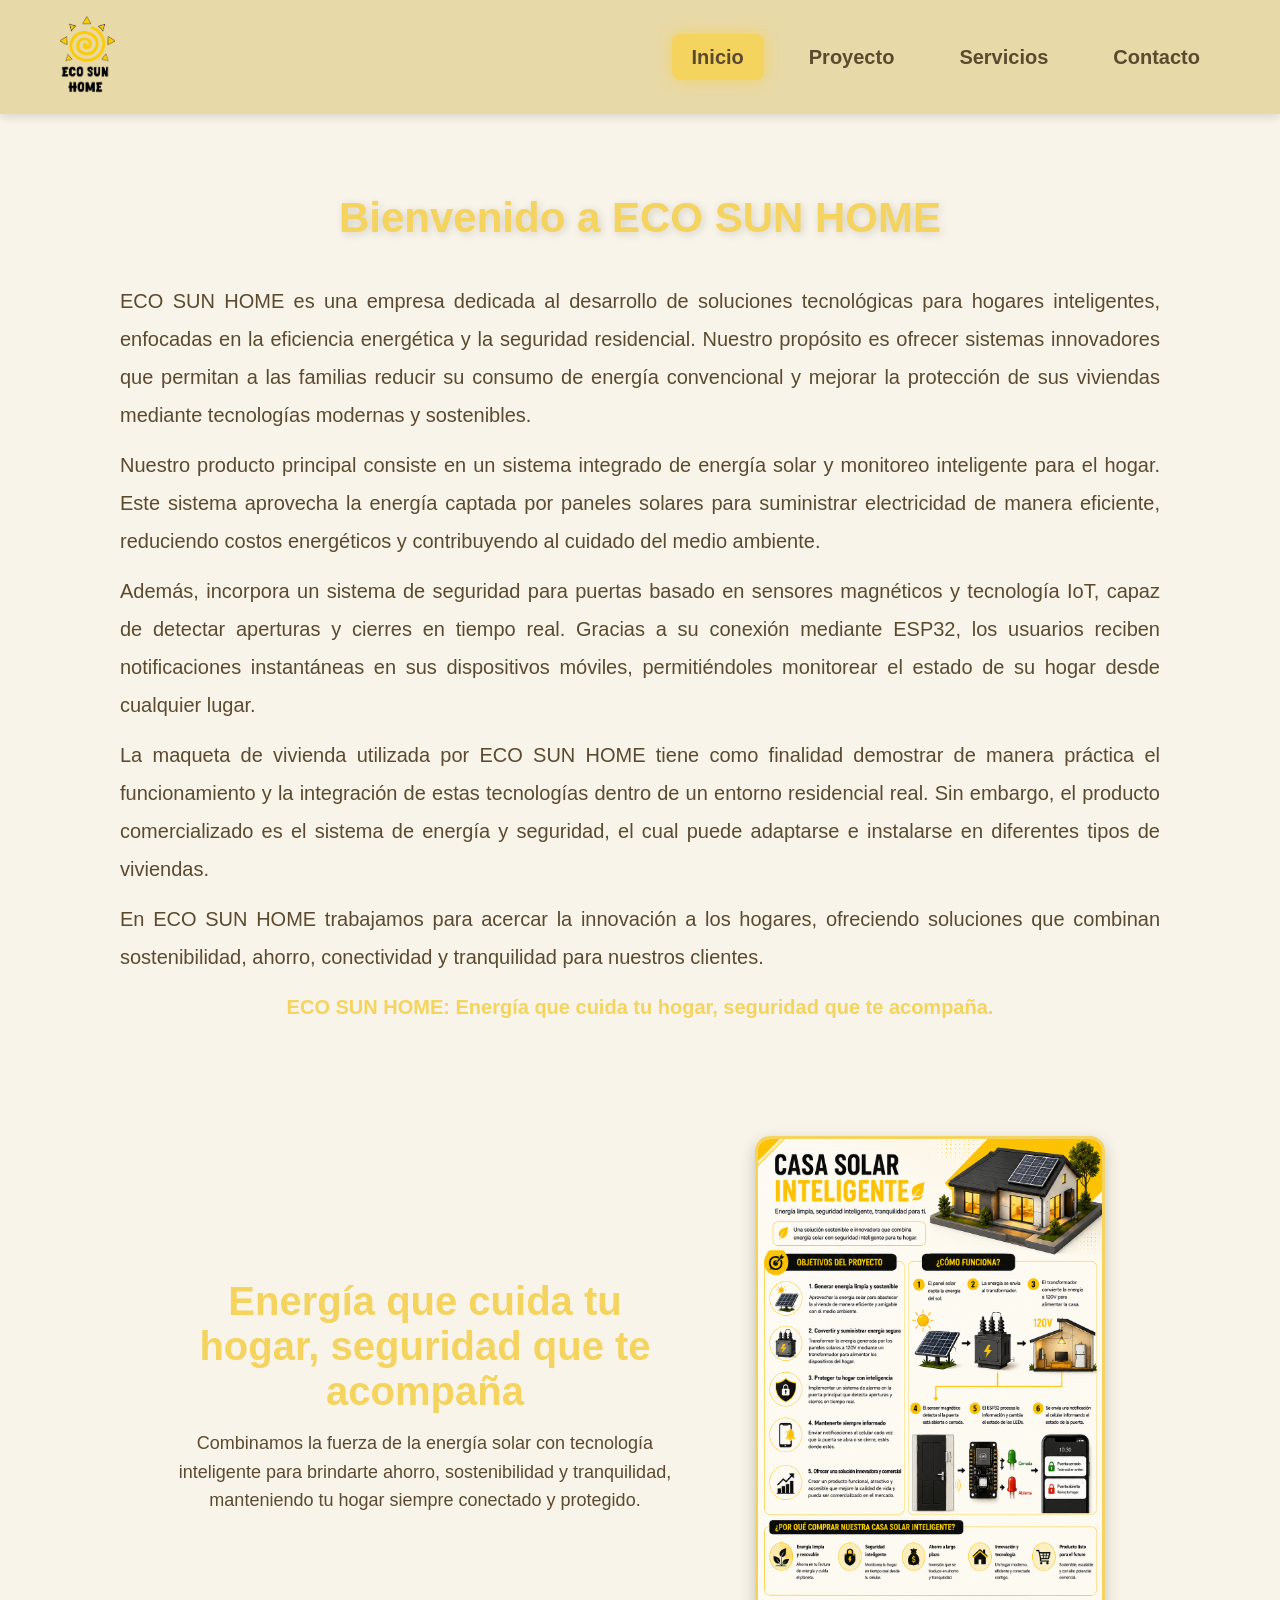
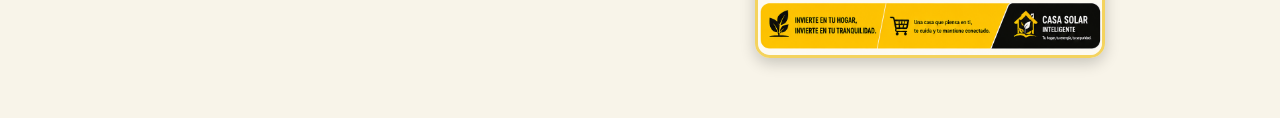
==== ECO SUN HOME/index.html @ f3a46c78 "Add files via upload" ====
<!DOCTYPE html>
<html lang="es">
<head>
    <meta charset="UTF-8">
    <meta name="viewport" content="width=device-width, initial-scale=1.0">
    <title>ECO SUN HOME</title>
    <link rel="stylesheet" href="style/style.css">
</head>
<body>

    <nav class="navbar">

        <div class="logo">
            <img src="img/logo.png" alt="Logo ECO SUN HOME">
        </div>

        <ul class="menu">
            <li><a href="index.html" class="activo">Inicio</a></li>
            <li><a href="proyecto.html">Proyecto</a></li>
            <li><a href="servicios.html">Servicios</a></li>
            <li><a href="contactos.html">Contacto</a></li>
        </ul>

    </nav>

    <section class="bienvenida">

        <h2>Bienvenido a ECO SUN HOME</h2>

        <div class="contenido-bienvenida">

            <p>
                ECO SUN HOME es una empresa dedicada al desarrollo de soluciones tecnológicas para hogares inteligentes,
                enfocadas en la eficiencia energética y la seguridad residencial. Nuestro propósito es ofrecer sistemas
                innovadores que permitan a las familias reducir su consumo de energía convencional y mejorar la protección
                de sus viviendas mediante tecnologías modernas y sostenibles.
            </p>

            <p>
                Nuestro producto principal consiste en un sistema integrado de energía solar y monitoreo inteligente para
                el hogar. Este sistema aprovecha la energía captada por paneles solares para suministrar electricidad de
                manera eficiente, reduciendo costos energéticos y contribuyendo al cuidado del medio ambiente.
            </p>

            <p>
                Además, incorpora un sistema de seguridad para puertas basado en sensores magnéticos y tecnología IoT,
                capaz de detectar aperturas y cierres en tiempo real. Gracias a su conexión mediante ESP32, los usuarios
                reciben notificaciones instantáneas en sus dispositivos móviles, permitiéndoles monitorear el estado de
                su hogar desde cualquier lugar.
            </p>

            <p>
                La maqueta de vivienda utilizada por ECO SUN HOME tiene como finalidad demostrar de manera práctica el
                funcionamiento y la integración de estas tecnologías dentro de un entorno residencial real. Sin embargo,
                el producto comercializado es el sistema de energía y seguridad, el cual puede adaptarse e instalarse en
                diferentes tipos de viviendas.
            </p>

            <p>
                En ECO SUN HOME trabajamos para acercar la innovación a los hogares, ofreciendo soluciones que combinan
                sostenibilidad, ahorro, conectividad y tranquilidad para nuestros clientes.
            </p>

            <p class="slogan">
                ECO SUN HOME: Energía que cuida tu hogar, seguridad que te acompaña.
            </p>

        </div>

    </section>

    <section class="hero">

        <div class="hero-texto">

            <h1>Energía que cuida tu hogar, seguridad que te acompaña</h1>

            <p>
                Combinamos la fuerza de la energía solar con tecnología inteligente
                para brindarte ahorro, sostenibilidad y tranquilidad, manteniendo tu
                hogar siempre conectado y protegido.
            </p>

        </div>

        <div class="hero-imagen">
            <img src="img/imagen inicio.png" alt="Imagen principal" onclick="abrir(this)">
        </div>

    </section>

    <!-- MODAL (NO TOCA TU CONTENIDO) -->
    <div id="modal" class="modal" onclick="cerrar()">
        <img id="imgGrande">
    </div>

    <script>
        function abrir(img){
            document.getElementById("modal").style.display = "flex";
            document.getElementById("imgGrande").src = img.src;
        }

        function cerrar(){
            document.getElementById("modal").style.display = "none";
        }
    </script>

</body>
</html>
---- ECO SUN HOME/style/style.css ----
*{
    margin: 0;
    padding: 0;
    box-sizing: border-box;
}

body{
    font-family: Arial, sans-serif;
    background-color: #F8F4E9;
}

/* NAVBAR */
.navbar{
    display: flex;
    justify-content: space-between;
    align-items: center;
    padding: 15px 60px;
    background-color: #E8D9A8;
    box-shadow: 0px 2px 10px rgba(0,0,0,0.15);
}

.logo img{
    height: 80px;
}

.menu{
    display: flex;
    list-style: none;
    gap: 25px;
}

.menu a{
    text-decoration: none;
    color: #5B4A2F;
    font-size: 20px;
    font-weight: bold;
    padding: 12px 20px;
    border-radius: 8px;
    transition: all 0.3s ease;
}

.menu a:hover{
    background-color: #F4D35E;
    color: #5B4A2F;
    box-shadow: 0 0 15px rgba(244, 211, 94, 0.9);
}

.activo{
    background-color: #F4D35E;
    color: #5B4A2F;
    box-shadow: 0 0 15px rgba(244, 211, 94, 0.9);
}

/* BIENVENIDA */
.bienvenida{
    text-align: center;
    margin-top: 80px;
    margin-bottom: 50px;
}

.bienvenida h2{
    font-size: 42px;
    color: #F4D35E;
    font-weight: bold;
    text-shadow: 2px 2px 8px rgba(0,0,0,0.15);
}

/* TEXTO GENERAL (PROYECTO, INICIO) */
.contenido-bienvenida{
    max-width: 1100px;
    margin: 40px auto;
    text-align: justify;
    line-height: 1.9;
    font-size: 20px;
    color: #5B4A2F;
    padding: 0 30px;
}

.contenido-bienvenida p{
    margin-bottom: 12px;
}

/* SOLO CONTACTO (CENTRADO) */
.contacto-texto{
    text-align: center;
}

/* SLOGAN */
.slogan{
    color: #F4D35E;
    font-weight: bold;
    text-align: center;
}

/* HERO */
.hero{
    display: flex;
    justify-content: center;
    align-items: center;
    gap: 80px;
    padding: 60px;
    max-width: 1200px;
    margin: auto;
}

.hero-imagen{
    display: flex;
    justify-content: center;
}

.hero-imagen img{
    width: 100%;
    max-width: 350px;
    height: auto;

    border-radius: 15px;
    border: 3px solid #F4D35E;
    box-shadow: 0 5px 15px rgba(0,0,0,0.2);

    cursor: pointer;
    transition: transform 0.3s ease;
}

.hero-imagen img:hover{
    transform: scale(1.03);
}

.hero-texto{
    display: flex;
    flex-direction: column;
    align-items: center;
    text-align: center;
}

.hero-texto h1{
    font-size: 40px;
    color: #F4D35E;
    max-width: 500px;
}

.hero-texto p{
    margin-top: 15px;
    font-size: 18px;
    color: #5B4A2F;
    line-height: 1.6;
    max-width: 500px;
}

/* GALERÍA */
.galeria{
    margin-top: 40px;
    display: flex;
    flex-direction: column;
    gap: 25px;
    align-items: center;
}

.fila{
    display: flex;
    gap: 15px;
    justify-content: center;
    flex-wrap: wrap;
}

.fila img{
    width: 200px;
    height: 130px;
    object-fit: cover;

    border-radius: 12px;
    border: 3px solid #D4B04C;
    box-shadow: 0 5px 15px rgba(0,0,0,0.2);
    transition: transform 0.3s ease;
    cursor: pointer;
}

.fila img:hover{
    transform: scale(1.08);
}

/* MODAL */
.modal{
    display: none;
    position: fixed;
    z-index: 1000;
    top: 0;
    left: 0;

    width: 100%;
    height: 100%;

    background: rgba(0,0,0,0.85);
    justify-content: center;
    align-items: center;
}

.modal img{
    max-width: 90%;
    max-height: 90%;

    border-radius: 12px;
    border: 4px solid #F4D35E;
}

/* SERVICIOS */
.servicios-grid{
    display: grid;
    grid-template-columns: repeat(auto-fit, minmax(250px, 1fr));
    gap: 25px;
    margin-top: 40px;
}

.servicio-card{
    background: white;
    padding: 25px;
    border-radius: 15px;
    border: 2px solid #D4B04C;
    box-shadow: 0 5px 15px rgba(0,0,0,0.1);
    transition: 0.3s ease;

    text-align: center;
    display: flex;
    flex-direction: column;
    justify-content: center;
    align-items: center;
}

.servicio-card:hover{
    transform: translateY(-8px);
    box-shadow: 0 10px 25px rgba(212,176,76,0.4);
}

.servicio-card h3{
    color: #F4D35E;
    margin-bottom: 10px;
    font-size: 18px;
}

.servicio-card p{
    color: #5B4A2F;
    font-size: 16px;
    line-height: 1.6;
}

/* MODAL SERVICIOS */
.modal-contenido{
    background: white;
    padding: 30px;
    border-radius: 15px;
    max-width: 500px;
    text-align: center;
    border: 3px solid #F4D35E;
}

.modal-contenido h2{
    color: #F4D35E;
    margin-bottom: 15px;
}

.modal-contenido p{
    color: #5B4A2F;
    font-size: 18px;
}

/* CONTACTO */
.formulario-contacto{
    display: flex;
    justify-content: center;
    margin-top: 40px;
    margin-bottom: 80px;
}

form{
    background: white;
    padding: 30px;
    border-radius: 15px;
    border: 2px solid #D4B04C;
    box-shadow: 0 5px 20px rgba(0,0,0,0.1);
    width: 100%;
    max-width: 500px;
    display: flex;
    flex-direction: column;
    gap: 15px;
}

form input,
form textarea{
    padding: 12px;
    border: 2px solid #E8D9A8;
    border-radius: 10px;
    font-size: 16px;
    outline: none;
}

form button{
    padding: 12px;
    background: #F4D35E;
    border: none;
    border-radius: 10px;
    font-size: 18px;
    font-weight: bold;
    color: #5B4A2F;
    cursor: pointer;
    transition: 0.3s ease;
}

form button:hover{
    box-shadow: 0 0 15px rgba(244,211,94,0.8);
    transform: scale(1.03);
}

/* SOLO TEXTO DE CONTACTO */
.contacto-texto{
    text-align: center;
}

/* ========================= */
/* INFO CONTACTO */
/* ========================= */

.info-contacto{
    display: flex;
    justify-content: center;
    margin-bottom: 80px;
}

.info-card{
    background: white;
    padding: 30px;
    border-radius: 15px;
    border: 2px solid #D4B04C;
    box-shadow: 0 5px 20px rgba(0,0,0,0.1);
    max-width: 500px;
    width: 100%;
    text-align: center;
    transition: 0.3s ease;
}

.info-card:hover{
    transform: translateY(-5px);
    box-shadow: 0 10px 25px rgba(212,176,76,0.4);
}

/* TITULOS */
.info-card h3{
    color: #F4D35E;
    margin-top: 15px;
    font-size: 18px;
}

/* TEXTO */
.info-card p{
    color: #5B4A2F;
    font-size: 16px;
    margin-bottom: 10px;
}
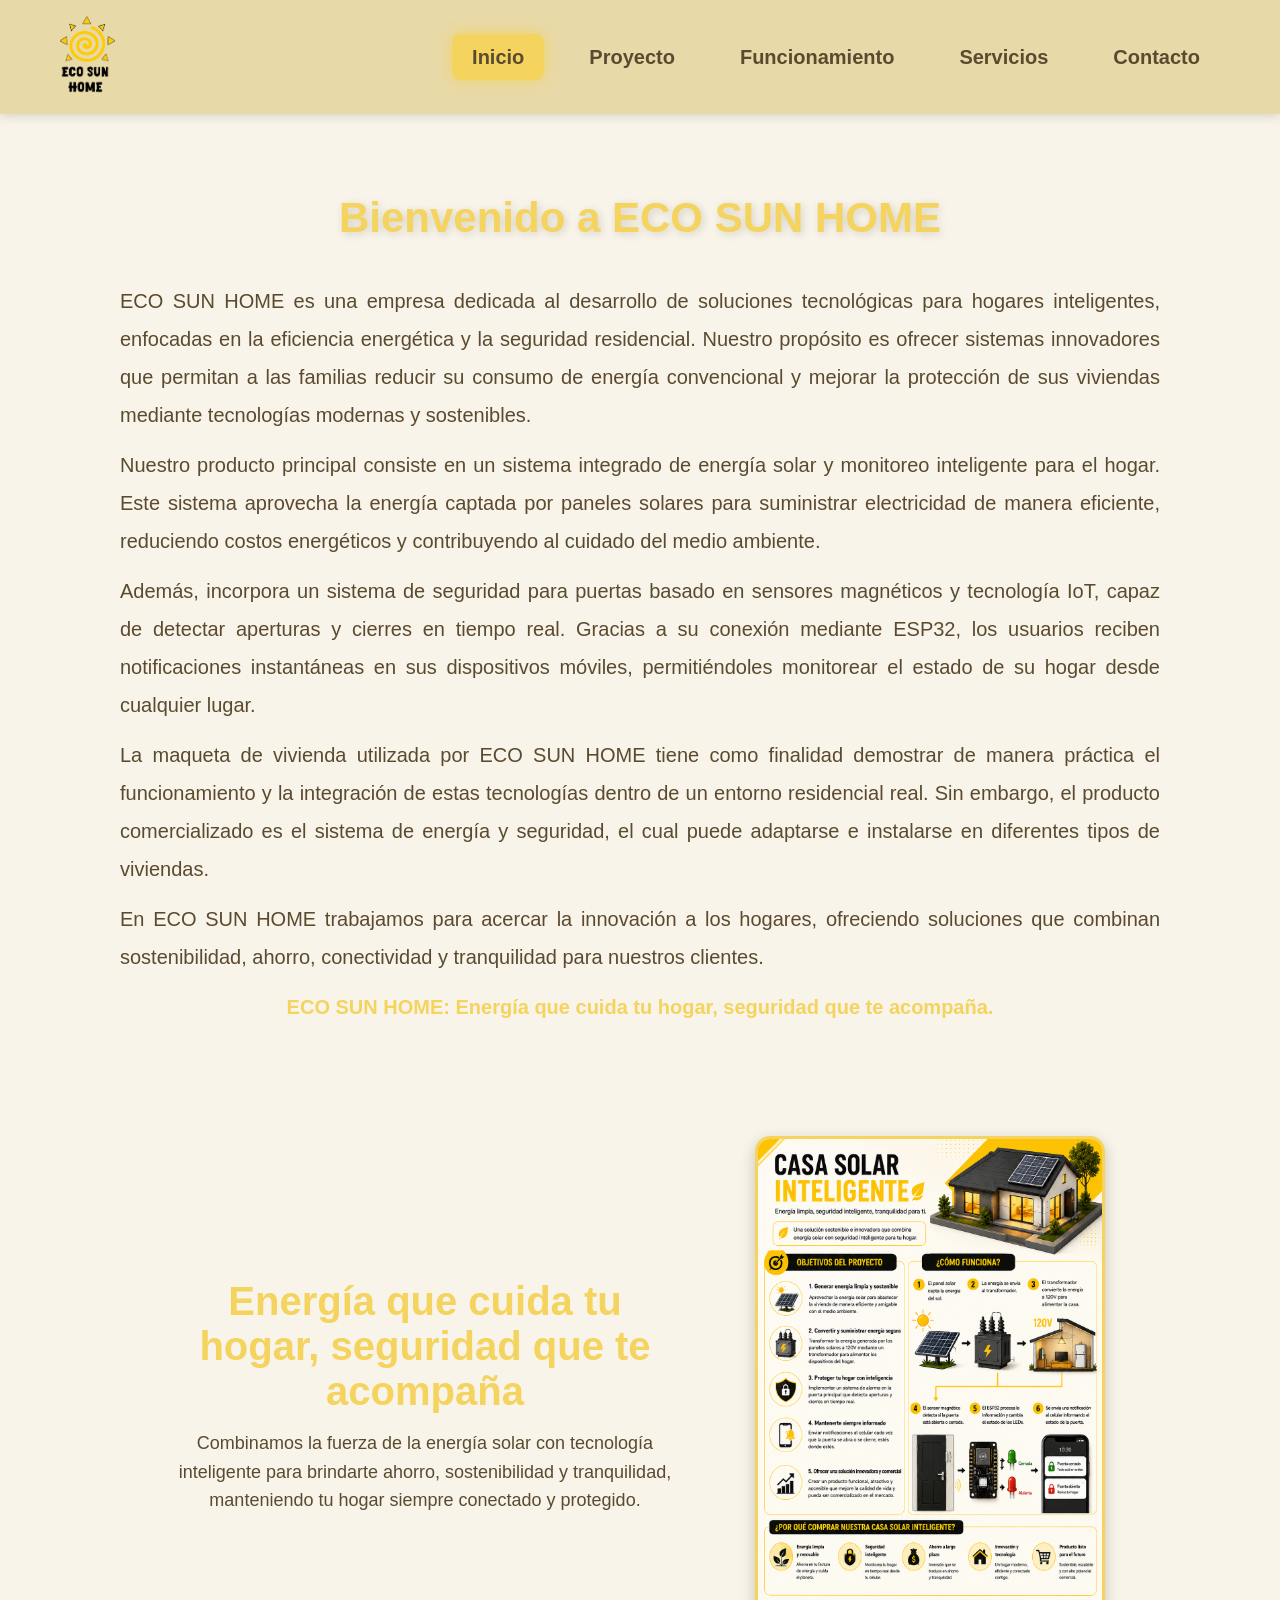
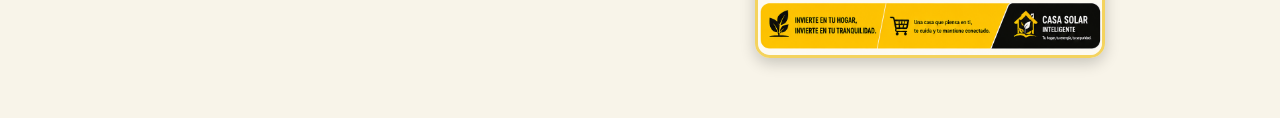
==== commit 07659181: "Add files via upload" ====
--- a/ECO SUN HOME/index.html
+++ b/ECO SUN HOME/index.html
@@ -17,6 +17,7 @@
         <ul class="menu">
             <li><a href="index.html" class="activo">Inicio</a></li>
             <li><a href="proyecto.html">Proyecto</a></li>
+            <li><a href="funcionamiento.html">Funcionamiento</a></li>
             <li><a href="servicios.html">Servicios</a></li>
             <li><a href="contactos.html">Contacto</a></li>
         </ul>
--- a/ECO SUN HOME/style/style.css
+++ b/ECO SUN HOME/style/style.css
@@ -353,4 +353,339 @@
     color: #5B4A2F;
     font-size: 16px;
     margin-bottom: 10px;
+}
+
+/* ========================= */
+/* RESPONSIVE PARA CELULAR */
+/* ========================= */
+
+@media (max-width: 768px){
+
+    /* NAVBAR */
+    .navbar{
+        flex-direction: column;
+        padding: 15px;
+        gap: 15px;
+    }
+
+    .menu{
+        flex-direction: column;
+        align-items: center;
+        gap: 10px;
+    }
+
+    .menu a{
+        font-size: 18px;
+        padding: 10px 15px;
+    }
+
+    /* BIENVENIDA */
+    .bienvenida h2{
+        font-size: 30px;
+        padding: 0 10px;
+    }
+
+    .contenido-bienvenida{
+        font-size: 16px;
+        padding: 0 15px;
+        text-align: justify;
+    }
+
+    /* HERO */
+    .hero{
+        flex-direction: column;
+        padding: 30px 20px;
+        gap: 30px;
+    }
+
+    .hero-texto h1{
+        font-size: 28px;
+    }
+
+    .hero-texto p{
+        font-size: 16px;
+    }
+
+    .hero-imagen img{
+        max-width: 90%;
+    }
+
+    /* GALERÍA */
+    .fila img{
+        width: 140px;
+        height: 100px;
+    }
+
+    /* SERVICIOS */
+    .servicios-grid{
+        grid-template-columns: 1fr;
+        padding: 0 15px;
+    }
+
+    /* FORMULARIO */
+    form{
+        width: 90%;
+        padding: 20px;
+    }
+
+    /* INFO CONTACTO */
+    .info-card{
+        width: 90%;
+        padding: 20px;
+    }
+}
+
+/* BOTON CERRAR */
+
+.cerrar-modal{
+    position: absolute;
+    top: 20px;
+    right: 30px;
+    font-size: 50px;
+    color: white;
+    cursor: pointer;
+    font-weight: bold;
+    z-index: 1001;
+}
+
+/* BOTONES LATERALES */
+
+.btn-modal{
+    position: absolute;
+    top: 50%;
+    transform: translateY(-50%);
+
+    background: rgba(244,211,94,0.9);
+    border: none;
+    color: #5B4A2F;
+
+    font-size: 35px;
+    font-weight: bold;
+
+    width: 60px;
+    height: 60px;
+
+    border-radius: 50%;
+    cursor: pointer;
+
+    transition: 0.3s;
+    z-index: 1001;
+}
+
+.btn-modal:hover{
+    transform: translateY(-50%) scale(1.1);
+}
+
+.izquierda{
+    left: 30px;
+}
+
+.derecha{
+    right: 30px;
+}
+
+/* RESPONSIVE */
+
+@media (max-width: 768px){
+
+    .btn-modal{
+        width: 45px;
+        height: 45px;
+        font-size: 25px;
+    }
+
+    .cerrar-modal{
+        font-size: 40px;
+        right: 20px;
+    }
+}
+
+/* VIDEO FUNCIONAMIENTO */
+
+.video-contenedor{
+    display: flex;
+    justify-content: center;
+    margin-top: 60px;
+    margin-bottom: 100px;
+    padding: 0 50px;
+}
+
+.video-contenedor video{
+    width: 100%;
+    max-width: 900px;
+    border-radius: 15px;
+    border: 3px solid #F4D35E;
+    box-shadow: 0 5px 20px rgba(0,0,0,0.2);
+}
+
+/* RESPONSIVE VIDEO */
+
+@media (max-width: 768px){
+
+    .video-contenedor video{
+        max-width: 100%;
+    }
+
+}
+
+/* SUBTITULO FUNCIONAMIENTO */
+
+.subtitulo-funcionamiento{
+    max-width: 900px;
+    margin: 70px auto -20px auto;
+    text-align: left;
+
+    font-size: 28px;
+    font-weight: bold;
+    color: #F4D35E;
+}
+
+@media (max-width: 768px){
+
+    .subtitulo-funcionamiento{
+        width: 90%;
+        font-size: 22px;
+    }
+
+}
+
+/* ========================= */
+/* ESQUEMAS FUNCIONAMIENTO */
+/* ========================= */
+
+.esquemas-contenedor{
+    max-width: 1200px;
+    margin: 80px auto;
+    padding: 0 30px;
+
+    display: flex;
+    justify-content: center;
+    gap: 50px;
+    flex-wrap: wrap;
+}
+
+.esquema{
+    flex: 1;
+    min-width: 320px;
+    max-width: 500px;
+    text-align: center;
+}
+
+.titulo-esquema{
+    color: #F4D35E;
+    font-size: 24px;
+    font-weight: bold;
+    margin-bottom: 20px;
+}
+
+.esquema img{
+    width: 100%;
+    border-radius: 15px;
+    border: 3px solid #F4D35E;
+    box-shadow: 0 5px 20px rgba(0,0,0,0.2);
+    transition: 0.3s ease;
+}
+
+.esquema img:hover{
+    transform: scale(1.03);
+}
+
+/* RESPONSIVE */
+
+@media (max-width: 768px){
+
+    .esquemas-contenedor{
+        flex-direction: column;
+        align-items: center;
+        gap: 40px;
+    }
+
+    .titulo-esquema{
+        font-size: 20px;
+    }
+
+}
+
+/* ========================= */
+/* IMAGENES ESQUEMAS */
+/* ========================= */
+
+.esquema img{
+    width: 100%;
+    height: 320px;
+    object-fit: cover;
+
+    border-radius: 15px;
+    border: 3px solid #F4D35E;
+    box-shadow: 0 5px 20px rgba(0,0,0,0.2);
+
+    cursor: pointer;
+    transition: 0.3s ease;
+}
+
+.esquema img:hover{
+    transform: scale(1.03);
+}
+
+/* ========================= */
+/* MODAL IMAGEN */
+/* ========================= */
+
+.modal-imagen{
+    display: none;
+    position: fixed;
+    z-index: 9999;
+
+    top: 0;
+    left: 0;
+
+    width: 100%;
+    height: 100%;
+
+    background: rgba(0,0,0,0.9);
+
+    justify-content: center;
+    align-items: center;
+}
+
+#imagenGrande{
+    max-width: 90%;
+    max-height: 90%;
+
+    border-radius: 15px;
+    border: 4px solid #F4D35E;
+}
+
+.cerrar-imagen{
+    position: absolute;
+    top: 20px;
+    right: 35px;
+
+    color: white;
+    font-size: 55px;
+    font-weight: bold;
+
+    cursor: pointer;
+}
+
+.cerrar-imagen:hover{
+    color: #F4D35E;
+}
+
+/* X PARA CERRAR MODAL DE SERVICIOS */
+
+.cerrar-servicio{
+    position: absolute;
+    top: 30px;
+    right: 50px;
+
+    font-size: 60px;
+    font-weight: bold;
+
+    color: #5B4A2F;
+    cursor: pointer;
+}
+
+.cerrar-servicio:hover{
+    color: #F4D35E;
 }
